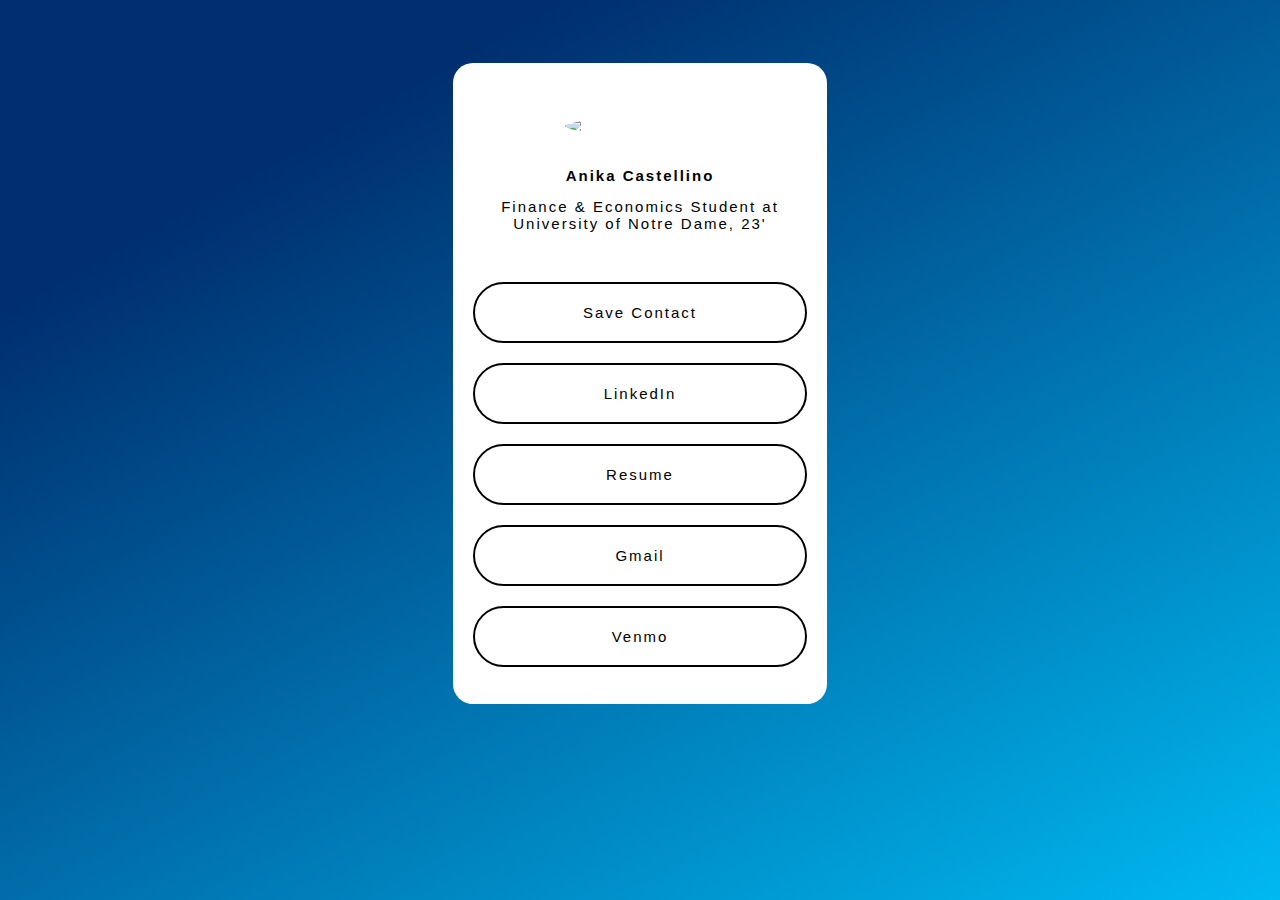
==== anika.html @ af11a96e "add webpage" ====
<html lang="en">
    <head>
        <meta charset="UTF-8">
        <meta name="viewport" content="width=device-width, initial-scale=1.0">
        <link rel="stylesheet" href="styles.css">
        <title>Anika Castellino</title>
        <link type="text/vcard" href="contactinfo.vcf">
        <link type="text/x-vcard" href="contactios.vcf">
        <link rel="icon" type="image/png" href="assets/favicon.ico"/>
        <link rel="manifest" href="assets/site.webmanifest" crossorigin="use-credentials">
        <link rel="stylesheet" href="https://maxcdn.bootstrapcdn.com/font-awesome/4.4.0/css/font-awesome.min.css">
    </head>
    <body>
        <!-- The Modal -->
        <div1 id="myModal" class="modal">
            <!-- Modal content -->
            <div class="modal-content">
                <span class="close">&times;</span>
                <a href="iulfiles/contactinfo.vcf" class="links"> Android </a>
                <a href="iulfiles/contactios.vcf" class="links"> iPhone </a>
            </div>
        </div1>

        <center>
        <div style="background-color: white ;width: fit-content;height: fit-content;border-radius: 20px;margin-left: 5%;margin-top: 5%;">
        <!-- Profile picture-->
            <br>
            <img src="https://media-exp1.licdn.com/dms/image/C4E03AQEPW8BO-9Ww5g/profile-displayphoto-shrink_400_400/0/1597005534675?e=1655942400&v=beta&t=jEMiUesSuAtYoujNBKHXXfwwFG-cXq8CWLbPP0-O5cg" class="profile-picture">
            <!-- Profile name-->
        <h1 class="profile name"><a target="_blank" class="profile name">Anika Castellino</a></h1>
        <!-- Profile motto-->
        <h2 class="profile motto">
            Finance & Economics Student at<br>
            University of Notre Dame, 23'
        </h2>
        <!-- Links and Headers-->
            <a class="links" id="myBtn" onclick="myFunction()"> Save Contact </a>
            <a href="https://www.linkedin.com/in/anika-castellino-50ba331b0/" target="_blank" class="links">LinkedIn</a>
            <a href="https://drive.google.com/file/d/1cJxpACkZvwWGL5TYtvp9cJRv6_ruCGcW/view?usp=sharing" target="_blank" class="links">Resume</a>
            <a href="mailto:acastel4@nd.edu" target="_blank" class="links">Gmail</a>
            <a href="https://venmo.com/code?user_id=2823028509507584988&created=1650304201.560576&printed=1" target="_blank" class="links">Venmo</a>
            <br>
        </div>
        </center>
    </body>

</html>

<script>
// Get the modal
var modal = document.getElementById("myModal");

// Get the button that opens the modal
var btn = document.getElementById("myBtn");

// Get the <span> element that closes the modal
var span = document.getElementsByClassName("close")[0];

// When the user clicks the button, open the modal 
btn.onclick = function() {
  modal.style.display = "block";
}

// When the user clicks on <span> (x), close the modal
span.onclick = function() {
  modal.style.display = "none";
}

// When the user clicks anywhere outside of the modal, close it
window.onclick = function(event) {
  if (event.target == modal) {
    modal.style.display = "none";
  }
}
</script>
---- styles.css ----
body {
    background: #002E6E;
    background: linear-gradient(151deg, #002E6E 19%, #00B9F1 100%);
    color: black;
    font-family: 'Open Sans', sans-serif;
    font-size: 15px;
    letter-spacing: 2px;
    margin-bottom: 20vh;
}
div{
    margin-left: 5%;
    margin-right: 5%;
    margin-top: 10%;
    margin-bottom: 10%;
}
img {
    border-radius: 50%;
}

.profile-picture {
    margin-top: 0%;
    margin-bottom: 1%;
    display: block;
    margin-left: auto;
    margin-right: auto;
    margin-top: 10%;
    height: auto;
    max-width: 40%;
}
    
.profile {
    text-align: center;
    font-size: 15px;
    color: black;
    letter-spacing: 2px;   
    margin: 0;
}

a.profile:hover{
    color: #000;
}

.name{
    padding: 30 30 7 30px;
}

.motto{
    padding: 7 30 30 30px;
    font-weight: normal;
}

.header{
    text-align: center;
    margin-top: 20px;
    padding: 20px;
    max-width: 90vw;
    display: block;
    margin-left: auto;
    margin-right: auto;
    font-size: 105%;
}

.links {
    text-align: center;
    margin-top: 20px;
    margin-bottom: 20px;
    padding: 20px;
    border: 1px solid black;
    border-width: 2px;
    width: 290px;
    max-width: 60vw;
    display: block;
    margin-left: 20px;
    margin-right: 20px;
    border-radius: 40px;
    text-decoration: none;
    color:black;
}

a {
    color: white;
    transition: color 0.5s;
}

a.links:hover {
    color: #000;
    background: grey;
}

.fa_custom {
    color: #6224f1;
    margin-top: 60px;
    text-align: center; 
    width: 100%; 
}

a i:hover{
    color: #fbdd3b;
}

.bottom-text {
    text-align: center;
    margin-top: 40px;
    font-size: 20px;
    font-weight: bold;
}






.modal {
    display: none; /* Hidden by default */
    position: fixed; /* Stay in place */
    z-index: 1; /* Sit on top */
    padding-top: 20px; /* Location of the box */
    left: 0;
    top: 0;
    width: 100%; /* Full width */
    height: 100%; /* Full height */
    overflow: auto; /* Enable scroll if needed */
    background-color: rgb(0,0,0); /* Fallback color */
    background-color: rgba(0,0,0,0.4); /* Black w/ opacity */
  }
  
  /* Modal Content */
  .modal-content {
    background-color: #fefefe;
    margin: auto;
    bottom: 0;
    padding: 20px;
    border: 1px solid #888;
    border-radius: 20px;
    width: fit-content;
    -webkit-animation-name: slideIn;
    -webkit-animation-duration: 0.4s;
    animation-name: slideIn;
    animation-duration: 0.4s
  }
  
  /* The Close Button */
  .close {
    color: #aaaaaa;
    float: right;
    font-size: 28px;
    font-weight: bold;
  }
  
  .close:hover,
  .close:focus {
    color: #000;
    text-decoration: none;
    cursor: pointer;
  }
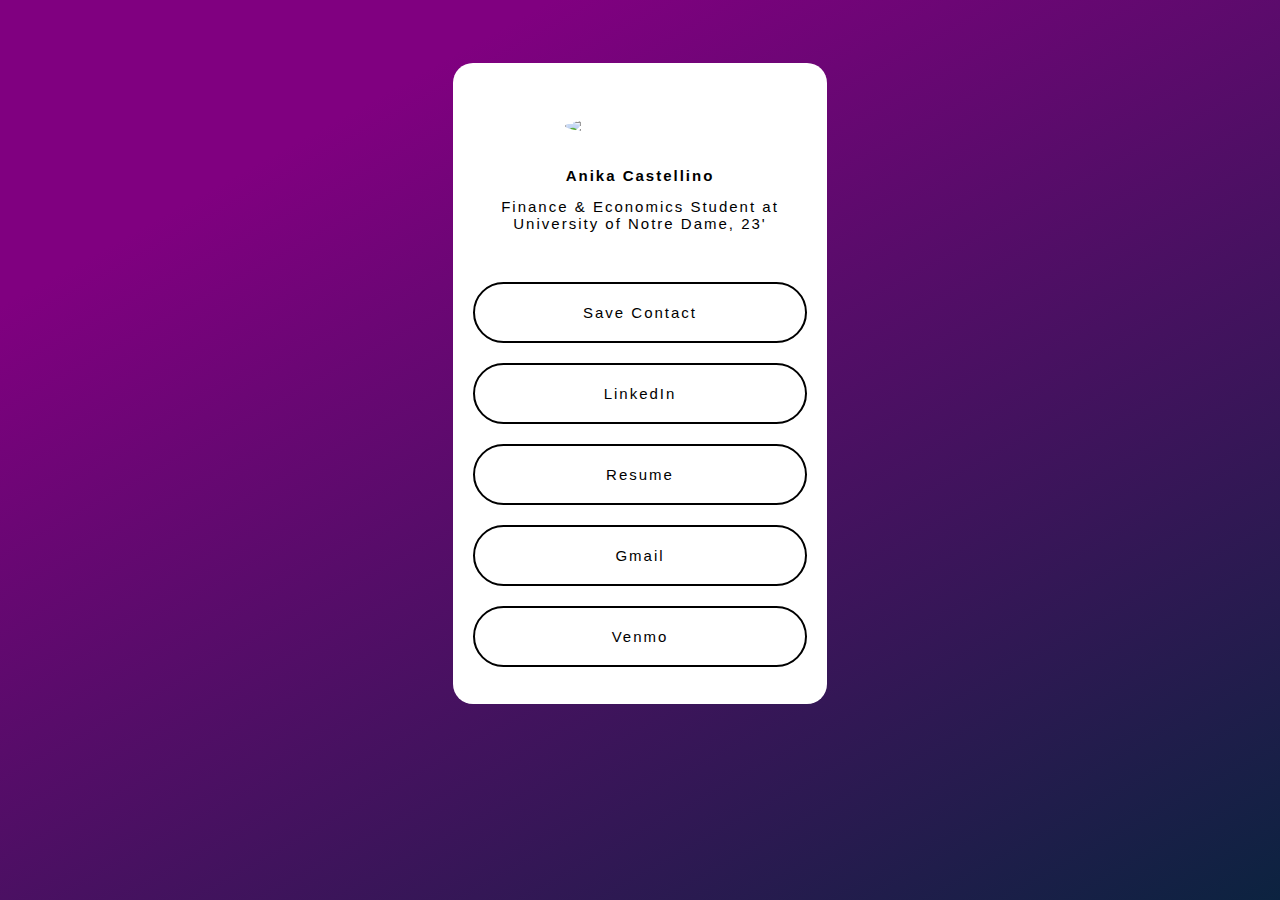
==== commit f51c6c66: "update" ====
--- a/anika.html
+++ b/anika.html
@@ -10,7 +10,9 @@
         <link rel="manifest" href="assets/site.webmanifest" crossorigin="use-credentials">
         <link rel="stylesheet" href="https://maxcdn.bootstrapcdn.com/font-awesome/4.4.0/css/font-awesome.min.css">
     </head>
-    <body>
+    <body style="background: rgb(98, 36, 241);background: linear-gradient(151deg, purple 19%, #0C2340 100%);color: black;font-family: 'Open Sans', sans-serif;font-size: 15px;
+    letter-spacing: 2px;
+    margin-bottom: 20vh;">
         <!-- The Modal -->
         <div1 id="myModal" class="modal">
             <!-- Modal content -->
@@ -36,7 +38,7 @@
         <!-- Links and Headers-->
             <a class="links" id="myBtn" onclick="myFunction()"> Save Contact </a>
             <a href="https://www.linkedin.com/in/anika-castellino-50ba331b0/" target="_blank" class="links">LinkedIn</a>
-            <a href="https://drive.google.com/file/d/1cJxpACkZvwWGL5TYtvp9cJRv6_ruCGcW/view?usp=sharing" target="_blank" class="links">Resume</a>
+            <a href="https://drive.google.com/file/d/1zfx7DXIA7WtwS0RchE5pJD_0DC5khwD1/view?usp=sharing" target="_blank" class="links">Resume</a>
             <a href="mailto:acastel4@nd.edu" target="_blank" class="links">Gmail</a>
             <a href="https://venmo.com/code?user_id=2823028509507584988&created=1650304201.560576&printed=1" target="_blank" class="links">Venmo</a>
             <br>
--- a/styles.css
+++ b/styles.css
@@ -1,6 +1,6 @@
 body {
-    background: #002E6E;
-    background: linear-gradient(151deg, #002E6E 19%, #00B9F1 100%);
+    background: rgb(98, 36, 241);
+    background: linear-gradient(151deg, #6224f1 19%, #67e1d6 100%);
     color: black;
     font-family: 'Open Sans', sans-serif;
     font-size: 15px;
@@ -128,15 +128,10 @@
   .modal-content {
     background-color: #fefefe;
     margin: auto;
-    bottom: 0;
     padding: 20px;
     border: 1px solid #888;
     border-radius: 20px;
     width: fit-content;
-    -webkit-animation-name: slideIn;
-    -webkit-animation-duration: 0.4s;
-    animation-name: slideIn;
-    animation-duration: 0.4s
   }
   
   /* The Close Button */
@@ -152,4 +147,7 @@
     color: #000;
     text-decoration: none;
     cursor: pointer;
-  }+  }
+
+
+
